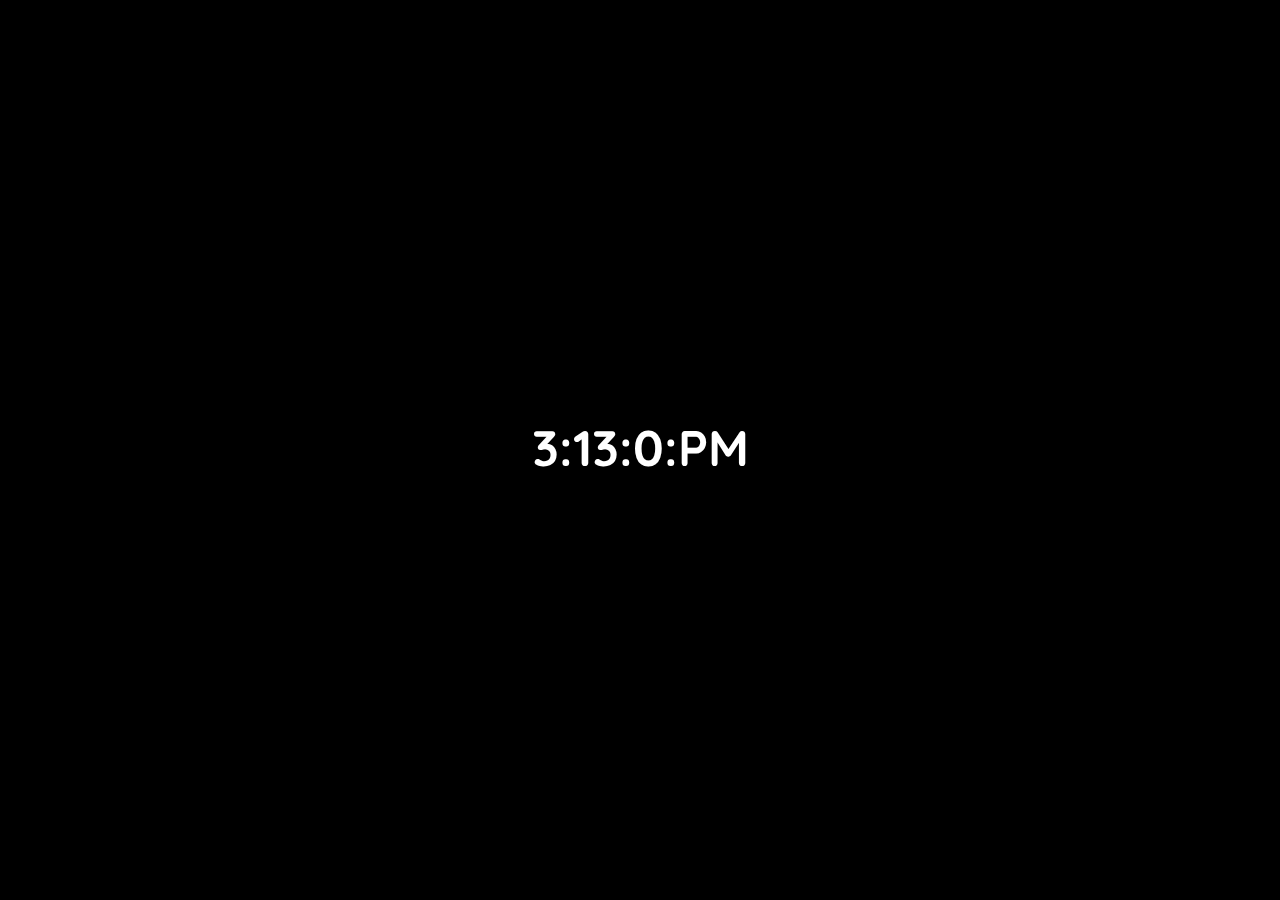
==== index.html @ d97059b6 "first commit" ====
<!DOCTYPE html>
<html lang="en">
<head>
    <meta charset="UTF-8">
    <title>Happy Birthday</title>
</head>
<body>
<link href="css/main.css" rel="stylesheet">
    <!-- setup our canvas element -->
<canvas id="canvas" style="width:100px;height:300px">Canvas is not supported in your browser.</canvas>
<link href="https://fonts.googleapis.com/css?family=Quicksand&display=swap" rel="stylesheet">
<h1>
    <time id="time" style="">12:17:04 PM</time>
</h1>
<h1>
    <span id="birthday" style="display: none;margin-top: -50px;">Happy b'day Shiwangee</span>
</h1>
<div id="images1" style="margin-top: 0px; display: none">
    <img src="images/cake.jpg" alt="Shiwangee pic" style="width:300px;height:150px;">
</div>
<div id="images2" style="margin-top: 0px; display: none">
    <img src="images/pic2.jpg" alt="Shiwangee pic" style="width:300px;height:150px;">
    <img src="images/pic3.jpg" alt="Shiwangee pic" style="width:300px;height:150px;">
    <img src="images/pic4.jpg" alt="Shiwangee pic" style="width:300px;height:150px;">
</div>
<div id="images3" style="display: none">
    <img src="images/pic7.jpg" alt="Shiwangee pic" style="width:300px;height:150px;">
    <img src="images/pic5.jpg" alt="Shiwangee pic" style="width:300px;height:150px;">
    <img src="images/pic6.jpg" alt="Shiwangee pic" style="width:300px;height:150px;">
    <img src="images/pic8.jpg" alt="Shiwangee pic" style="width:300px;height:150px;">
     <img src="images/pic1.jpg" alt="Shiwangee pic" style="width:300px;height:150px;">
</div>
<h1>
    <div id="text" style="display: none;">Always Keep on Smiling :) <br>
        May all your dreams come true !!!</div>
</h1>

<script language="JavaScript" type="text/javascript" src="js/main.js"></script>
</body>


</html>
---- css/main.css ----
body {
    font-family: 'Quicksand', sans-serif;
    display: flex;
    flex-direction: column;
    align-items: center;
    justify-content: center;
    text-align: center;
    height: 100vh;
    background-color: black;
    color: white;
}
#time{
    font-size: 50px;
}


/* basic styles for black background and crosshair cursor */
body {
	background: #000;
	margin: -100px;
}

canvas {
	cursor: crosshair;
	display: block;
	margin-left: 20px;
	margin-top: -20px;
}
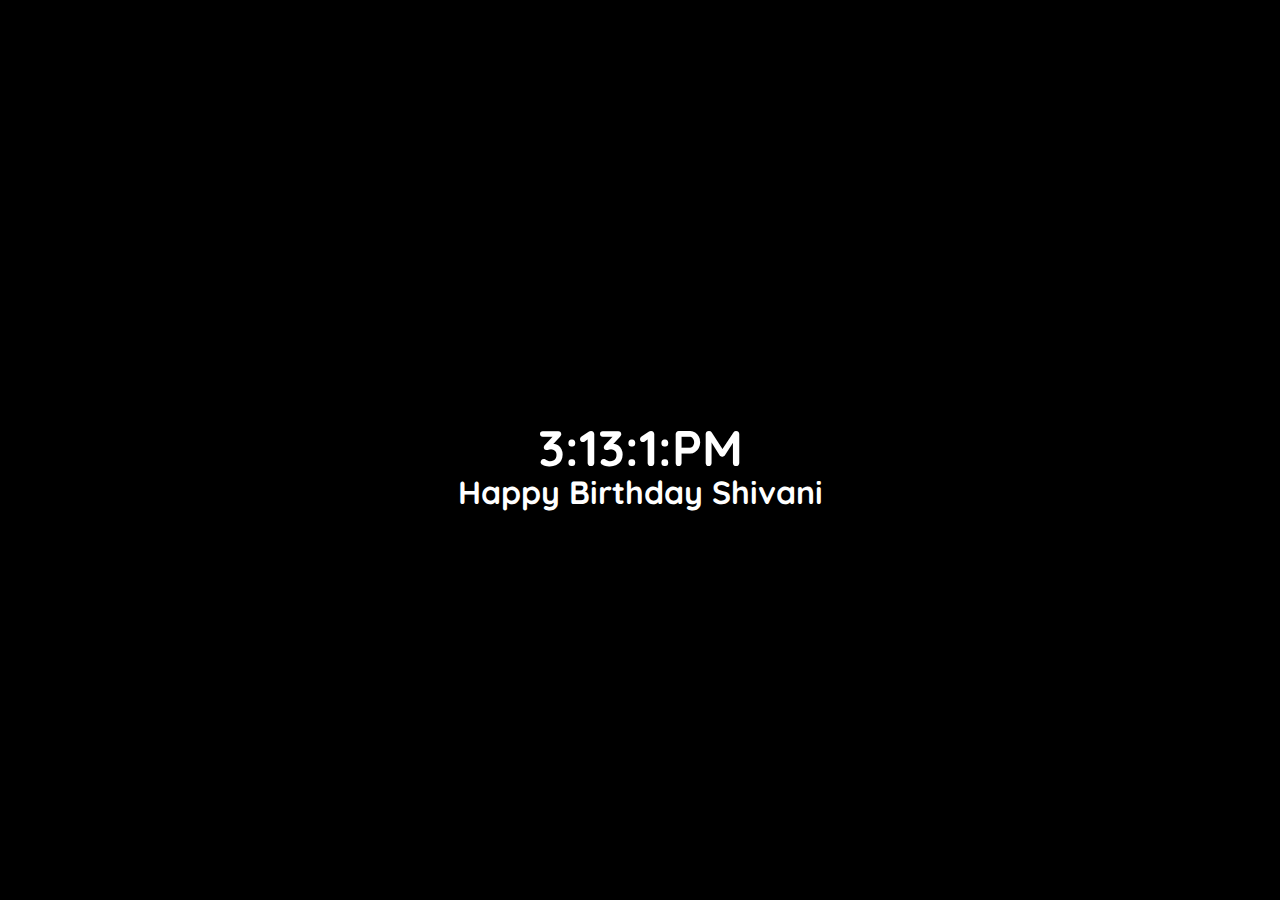
==== commit cf1416b7: "third commit" ====
--- a/index.html
+++ b/index.html
@@ -13,22 +13,22 @@
     <time id="time" style="">12:17:04 PM</time>
 </h1>
 <h1>
-    <span id="birthday" style="display: none;margin-top: -50px;">Happy b'day Shiwangee</span>
+    <span id="birthday" style="display: none;margin-top: -50px;">Happy Birthday Shivani</span>
 </h1>
 <div id="images1" style="margin-top: 0px; display: none">
-    <img src="images/cake.jpg" alt="Shiwangee pic" style="width:300px;height:150px;">
+    <img src="images/cake.jpg" alt="Shivani pic" style="width:300px;height:150px;">
 </div>
 <div id="images2" style="margin-top: 0px; display: none">
-    <img src="images/pic2.jpg" alt="Shiwangee pic" style="width:300px;height:150px;">
-    <img src="images/pic3.jpg" alt="Shiwangee pic" style="width:300px;height:150px;">
-    <img src="images/pic4.jpg" alt="Shiwangee pic" style="width:300px;height:150px;">
+    <img src="images/pic2.jpg" alt="Shivani pic" style="width:300px;height:150px;">
+    <img src="images/pic3.jpg" alt="Shivani pic" style="width:300px;height:150px;">
+    <img src="images/pic4.jpg" alt="Shivani pic" style="width:300px;height:150px;">
 </div>
 <div id="images3" style="display: none">
-    <img src="images/pic7.jpg" alt="Shiwangee pic" style="width:300px;height:150px;">
-    <img src="images/pic5.jpg" alt="Shiwangee pic" style="width:300px;height:150px;">
-    <img src="images/pic6.jpg" alt="Shiwangee pic" style="width:300px;height:150px;">
-    <img src="images/pic8.jpg" alt="Shiwangee pic" style="width:300px;height:150px;">
-     <img src="images/pic1.jpg" alt="Shiwangee pic" style="width:300px;height:150px;">
+    <img src="images/pic7.jpg" alt="Shivani pic" style="width:300px;height:150px;">
+    <img src="images/pic5.jpg" alt="Shivani pic" style="width:300px;height:150px;">
+    <img src="images/pic6.jpg" alt="Shivani pic" style="width:300px;height:150px;">
+    <img src="images/pic8.jpg" alt="Shivani pic" style="width:300px;height:150px;">
+     <img src="images/pic1.jpg" alt="Shivani pic" style="width:300px;height:150px;">
 </div>
 <h1>
     <div id="text" style="display: none;">Always Keep on Smiling :) <br>
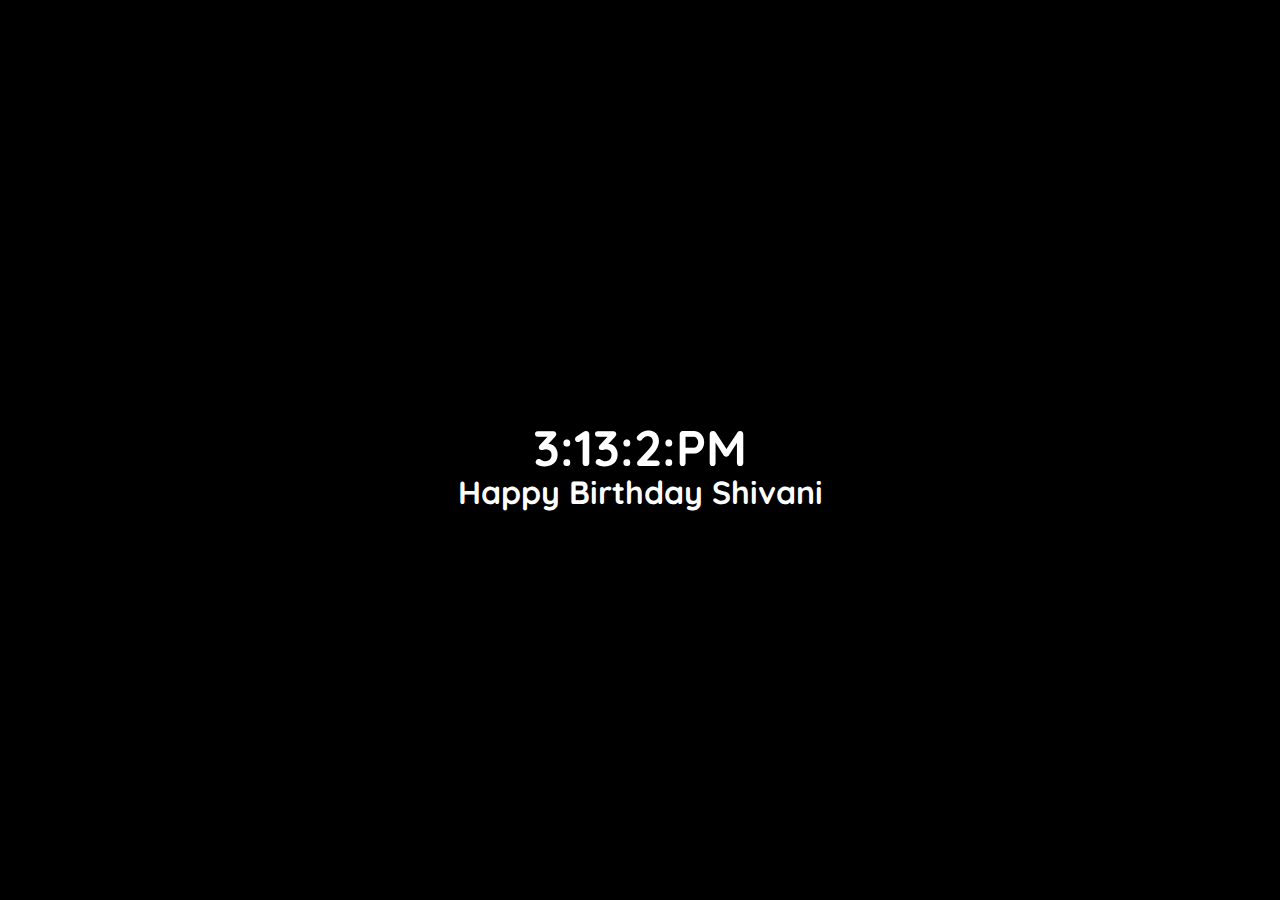
==== commit b0e4e83d: "final commit" ====
--- a/index.html
+++ b/index.html
@@ -16,23 +16,23 @@
     <span id="birthday" style="display: none;margin-top: -50px;">Happy Birthday Shivani</span>
 </h1>
 <div id="images1" style="margin-top: 0px; display: none">
-    <img src="images/cake.jpg" alt="Shivani pic" style="width:300px;height:150px;">
+    <img src="images/cake.jpg" alt="Shivani pic" style="width:250px;height:200px;">
 </div>
 <div id="images2" style="margin-top: 0px; display: none">
-    <img src="images/pic2.jpg" alt="Shivani pic" style="width:300px;height:150px;">
-    <img src="images/pic3.jpg" alt="Shivani pic" style="width:300px;height:150px;">
-    <img src="images/pic4.jpg" alt="Shivani pic" style="width:300px;height:150px;">
+    <img src="images/pic1.jpg" alt="Shivani pic" style="width:250px;height:150px;">
+    <img src="images/pic2.jpg" alt="Shivani pic" style="width:250px;height:150px;">
+    <img src="images/pic3.jpg" alt="Shivani pic" style="width:250px;height:150px;">
+    <img src="images/pic4.jpg" alt="Shivani pic" style="width:250px;height:150px;">
 </div>
 <div id="images3" style="display: none">
-    <img src="images/pic7.jpg" alt="Shivani pic" style="width:300px;height:150px;">
-    <img src="images/pic5.jpg" alt="Shivani pic" style="width:300px;height:150px;">
-    <img src="images/pic6.jpg" alt="Shivani pic" style="width:300px;height:150px;">
-    <img src="images/pic8.jpg" alt="Shivani pic" style="width:300px;height:150px;">
-     <img src="images/pic1.jpg" alt="Shivani pic" style="width:300px;height:150px;">
+    <img src="images/pic7.jpg" alt="Shivani pic" style="width:250px;height:150px;">
+    <img src="images/pic5.jpg" alt="Shivani pic" style="width:250px;height:150px;">
+    <img src="images/pic6.jpg" alt="Shivani pic" style="width:250px;height:150px;">
+    <img src="images/pic8.jpg" alt="Shivani pic" style="width:250px;height:150px;">
 </div>
 <h1>
-    <div id="text" style="display: none;">Always Keep on Smiling :) <br>
-        May all your dreams come true !!!</div>
+    <div id="text" style="display: none;">Keep on wearing this smile<br>
+        As it illuminates my world, may all your dreams come true ❤️</div>
 </h1>
 
 <script language="JavaScript" type="text/javascript" src="js/main.js"></script>
